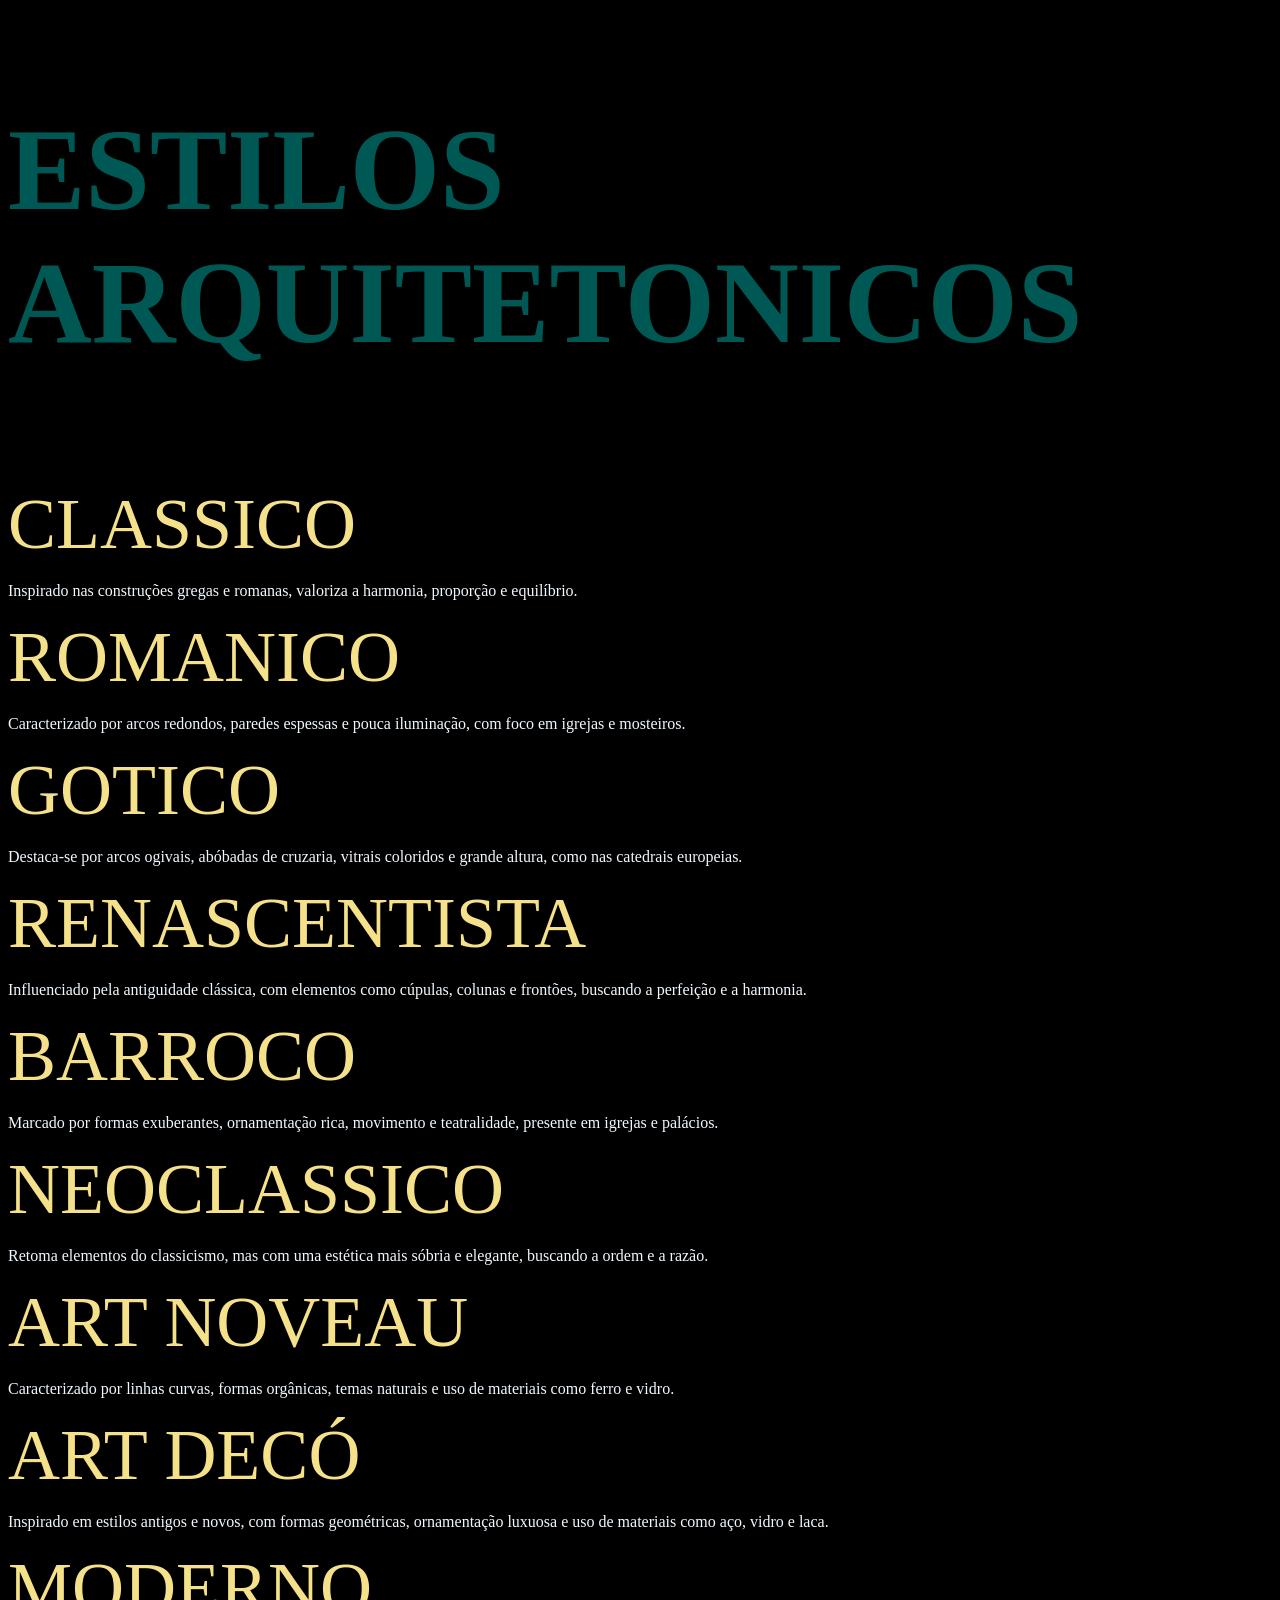
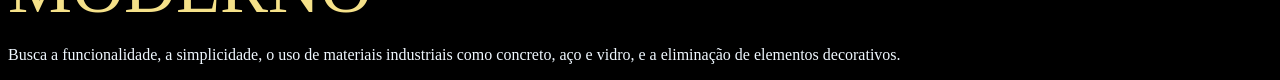
==== paragrafos.html @ dbecc499 "c" ====
<!DOCTYPE html>
<br lang="pt-br">
<head>
    <meta charset="UTF-8">
    <meta name="viewport" content="width=device-width, initial-scale=1.0">
    <title>Historia da arte</title>
</head>
        <h1><strong>ESTILOS ARQUITETONICOS</strong></h1>

    </br>
<style>
    h1{
        color: rgb(0, 88, 84);
        font-family: Augustus;
        
        font-size: 116px;
    }
     div{
        color:rgb(245, 225, 137);
        font-size: 72px;
        font-family: Augustus;
     }
     body{
        color:aliceblue;
        background-color:black
     }
    p {
        font-family: Augustus;
    }
</style>
</br><div>CLASSICO</div>
    <p>Inspirado nas construções gregas e romanas, valoriza a harmonia, proporção e equilíbrio. </p>
    <div>ROMANICO</div>
    <p>Caracterizado por arcos redondos, paredes espessas e pouca iluminação, com foco em igrejas e mosteiros. </p>
    <DIV>GOTICO</DIV>
    <p>Destaca-se por arcos ogivais, abóbadas de cruzaria, vitrais coloridos e grande altura, como nas catedrais europeias. </p>
    <DIV>RENASCENTISTA</DIV>
    <p>Influenciado pela antiguidade clássica, com elementos como cúpulas, colunas e frontões, buscando a perfeição e a harmonia. </p>
    <DIV>BARROCO</DIV>
    <p>Marcado por formas exuberantes, ornamentação rica, movimento e teatralidade, presente em igrejas e palácios. </p>
    <DIV>NEOCLASSICO</DIV>
    <p>Retoma elementos do classicismo, mas com uma estética mais sóbria e elegante, buscando a ordem e a razão. </p>
    <DIV>ART NOVEAU</DIV>
    <p>Caracterizado por linhas curvas, formas orgânicas, temas naturais e uso de materiais como ferro e vidro. </p>
    <DIV>ART DECÓ</DIV>
    <p>Inspirado em estilos antigos e novos, com formas geométricas, ornamentação luxuosa e uso de materiais como aço, vidro e laca. </p>
    <DIV>MODERNO</DIV>
    <p>Busca a funcionalidade, a simplicidade, o uso de materiais industriais como concreto, aço e vidro, e a eliminação de elementos decorativos. </p>
</body>
</html>
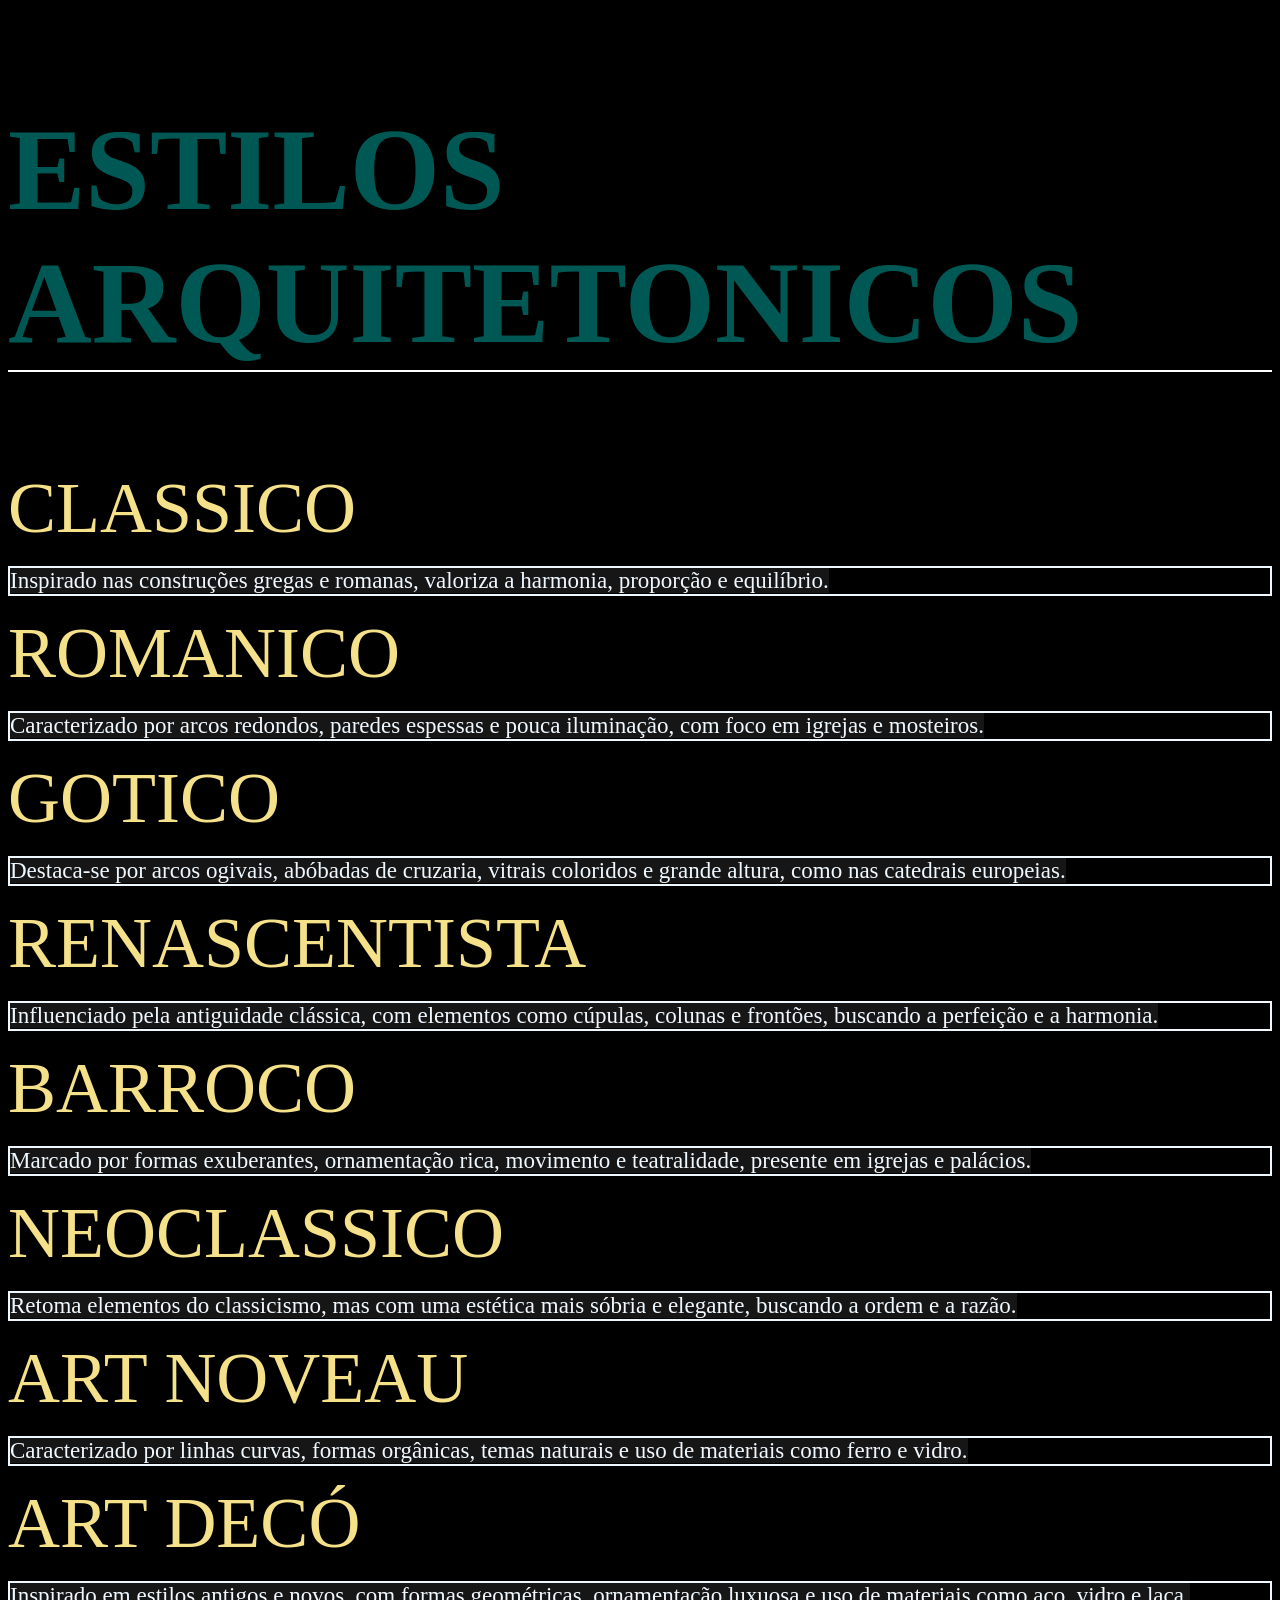
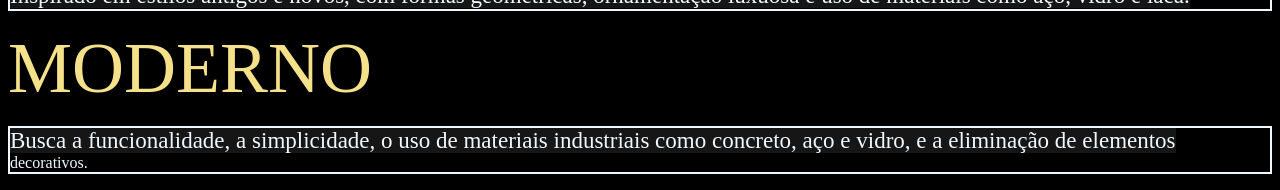
==== commit fa0c4e46: "d" ====
--- a/paragrafos.html
+++ b/paragrafos.html
@@ -1,35 +1,52 @@
 <!DOCTYPE html>
-<br lang="pt-br">
+<html lang="pt-br">
 <head>
     <meta charset="UTF-8">
     <meta name="viewport" content="width=device-width, initial-scale=1.0">
     <title>Historia da arte</title>
+    <link href="paragrafos.css" rel="stylesheet">
+<!-- 
+    <style>
+        h1{
+            color: rgb(0, 88, 84);
+            font-family: Augustus;
+            
+            font-size: 116px;
+        }
+        div{
+            color:rgb(245, 225, 137);
+            font-size: 72px;
+            font-family: Augustus;
+        }
+        body{
+            color:aliceblue;
+            background-color:black
+        }
+        p {
+            font-family: Augustus;
+        }
+        
+        p::first-line{
+            font-size: 23px;
+            background-color:rgb(22, 22, 22)
+        }
+
+        p:hover{
+            font-family: 'Times New Roman', Times, serif;
+            color:darkkhaki;
+        }
+    
+    </style> -->
 </head>
-        <h1><strong>ESTILOS ARQUITETONICOS</strong></h1>
+<body>
+    </br>
+     <h1><strong>ESTILOS ARQUITETONICOS</strong></h1>
 
     </br>
-<style>
-    h1{
-        color: rgb(0, 88, 84);
-        font-family: Augustus;
-        
-        font-size: 116px;
-    }
-     div{
-        color:rgb(245, 225, 137);
-        font-size: 72px;
-        font-family: Augustus;
-     }
-     body{
-        color:aliceblue;
-        background-color:black
-     }
-    p {
-        font-family: Augustus;
-    }
-</style>
-</br><div>CLASSICO</div>
-    <p>Inspirado nas construções gregas e romanas, valoriza a harmonia, proporção e equilíbrio. </p>
+
+    <div>CLASSICO</div>
+    <p>Inspirado nas construções gregas e romanas, valoriza a harmonia, proporção e equilíbrio. 
+    </p>
     <div>ROMANICO</div>
     <p>Caracterizado por arcos redondos, paredes espessas e pouca iluminação, com foco em igrejas e mosteiros. </p>
     <DIV>GOTICO</DIV>
--- a/paragrafos.css
+++ b/paragrafos.css
@@ -0,0 +1,39 @@
+h1{
+    color: rgb(0, 88, 84);
+    font-family: Augustus;        
+    font-size: 116px;
+}
+    div{
+    color:rgb(245, 225, 137);
+    font-size: 72px;
+    font-family: Augustus;
+    }
+    body{
+    color:aliceblue;
+    background-color:black
+    }
+p{
+    font-family: Augustus;
+}
+
+p{
+    border-color:rgb(rgb(0, 128, 0), green, blue);
+    border-style: solid;
+    border-width: 2px;
+}
+
+h1{
+    border-bottom: 2px solid rgb(255, 255, 255);
+    
+}
+
+
+        p::first-line{
+            font-size: 23px;
+            background-color:rgb(22, 22, 22)
+        }
+
+        p:hover{
+            font-family: 'Times New Roman', Times, serif;
+            color:darkkhaki;
+        }
